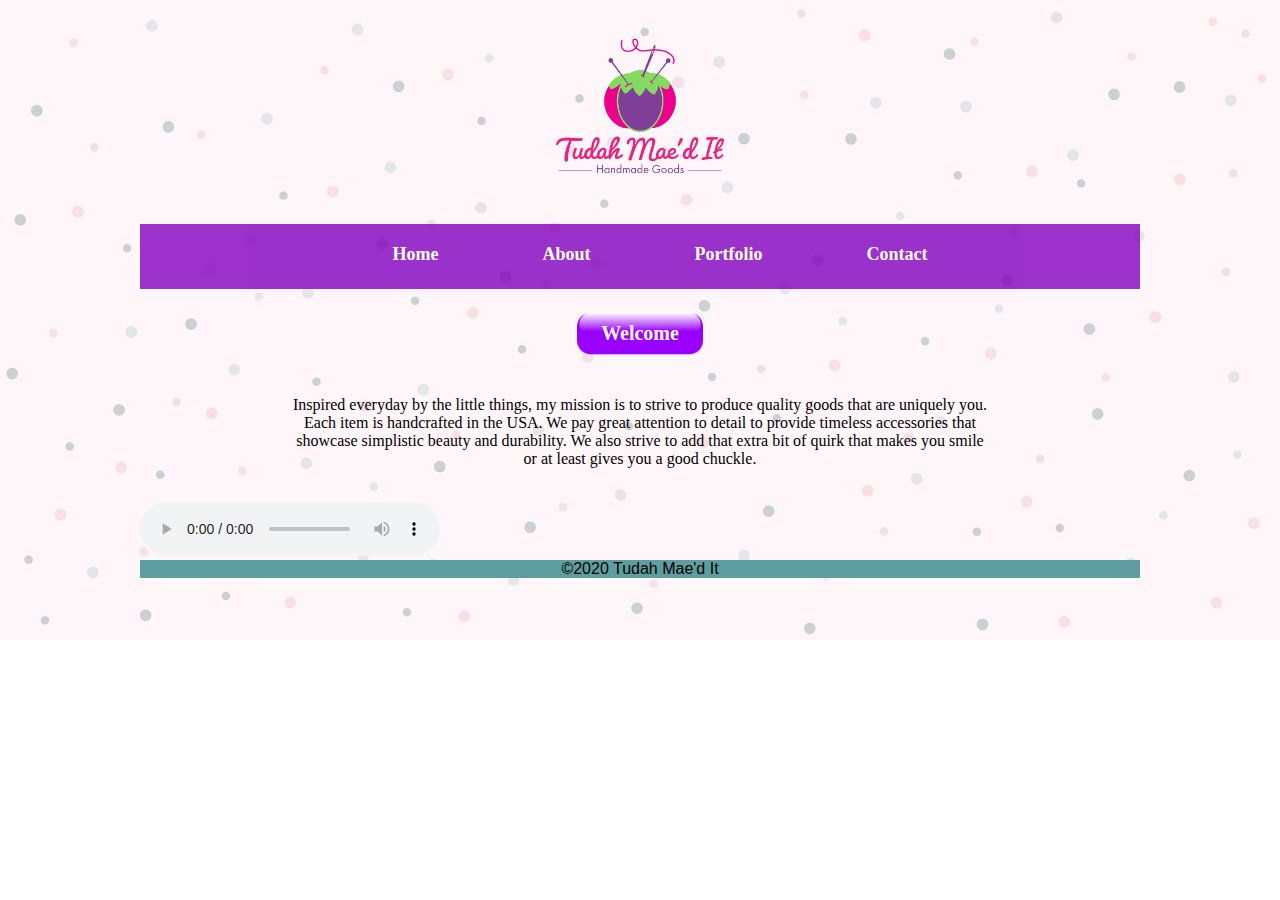
==== index.html @ e09f3fd2 "Update index" ====
<!doctype html>
<html>
<head>

	<meta charset="utf-8">
	<meta name="viewport" content="width=device-width, initial-scale=1.0">
	
<title>Tudah Mae'd It</title>
	<link rel="stylesheet" href="test.css">
	
	</head>
<body>
  	<div class="wrapper bar">
		<img class="imglogo" src="images/logo1.png" alt="logo" />
	
	<nav>
			<ul>
			<li><a href="index.html">Home</a></li>
			<li><a href="about.html">About</a></li>
			<li><a href="portfolio.html">Portfolio</a></li>
			<li><a href="contact.html">Contact</a></li>
		</ul>
	</nav>
	<h1>Welcome</h1>
		<center><p>Inspired everyday by the little things, my mission is to strive to produce quality goods that are uniquely you. Each item is handcrafted in the USA. We pay great attention to detail to provide timeless accessories that showcase simplistic beauty and durability. We also strive to add that extra bit of quirk that makes you smile or at least gives you a good chuckle.</p></center>
		<br>
	<audio controls loop> 
		 <source src="audio/Soft Urban A.mp3" type="audio/mp3">
		<source src="audio/Motions.wav" type="audio/wav">
		Your browser does not support the audio element.
</audio>
		<footer>&copy;2020 Tudah Mae'd It</footer>
	</div>
	</body>
</html>
---- test.css ----
@charset "utf-8";
/* CSS Document */



body {
	background-image: url("images/babydots.jpg");
	background-repeat: no-repeat;
	background-size: cover; 
	
}

.wrapper {
	margin: 0 auto;
	width: 1000px;
	

}
.imglogo {
	display: block;
	margin-left: auto;
	margin-right: auto;
	width: 200px;
	padding-top: 20px;
	padding-bottom: 20px;
		
}
img {
	display: block;
	margin-left: auto;
	margin-right: auto;
	width: 300px;
	
}

h1 {
	background-image: url("images/headerbackground.png");
	background-repeat: no-repeat;
	background-position: center;
	background-size: contain;
	text-align: center;
	color: floralwhite;
	font-size: 20px;
	padding-top: 20px;
	padding-bottom: 20px;
}

p {
	padding-top: 15px;
	text-align: center;
	width: 70%;
}
		
nav {
	width: 100%;
	height: 50px;
	line-height: 60px;
	padding-bottom: 15px;
	background-color: #8300C0;
	opacity: .8;
		
}

ul {
	text-align: center;
	
}

ul li {
	display: inline-block;
	list-style: none;
		
			
}
ul li a {
	text-decoration: none;
	font-size: 18px;
	font-weight: bold;
	font-family: Cambria, "Hoefler Text", "Liberation Serif", Times, "Times New Roman", "serif";
	color: white;
	padding: 0 50px;
				
}
ul li a:hover {
	color: black;
	
	
}
ul a:visited {
	color: floralwhite;
}
.left{
	width: 350px;
	float: left;
	margin-left: 40px;
	font-family: Gotham, "Helvetica Neue", Helvetica, Arial, "sans-serif";
	font-size: 15px;
	margin-bottom: 2px;
}
.right{
	width: 350px;
	float: right;
	margin-right: 40px;
	font-family: Gotham, "Helvetica Neue", Helvetica, Arial, "sans-serif";
	font-size: 15px;
	margin-bottom: 2px;
}
 .center {
  display: block;
  margin-left: auto;
  margin-right: auto;
  width: 50%;	
}

.row {
  margin: 8px -16px;
}

/* Add padding BETWEEN each column (if you want) */
.row,
.row > .column {
  padding: 8px;
}

/* Create four equal columns that floats next to each other */
.column {
  float: left;
  width: 25%;
}

/* Clear floats after rows */
.row:after {
  content: "";
  display: table;
  clear: both;
}

/* Content */
.content {
  background-color: white;
  padding: 10px;
}

/* Responsive layout - makes a two column-layout instead of four columns */
@media screen and (max-width: 900px) {
  .column {
    width: 50%;
  }
}

/* Responsive layout - makes the two columns stack on top of each other instead of next to each other */
@media screen and (max-width: 600px) {
  .column {
    width: 100%;
  }
}
footer {
	text-align: center;
	border: medium;
	background-color: cadetblue;
	clear: both;
	font-family: Gotham, "Helvetica Neue", Helvetica, Arial, "sans-serif";
	}
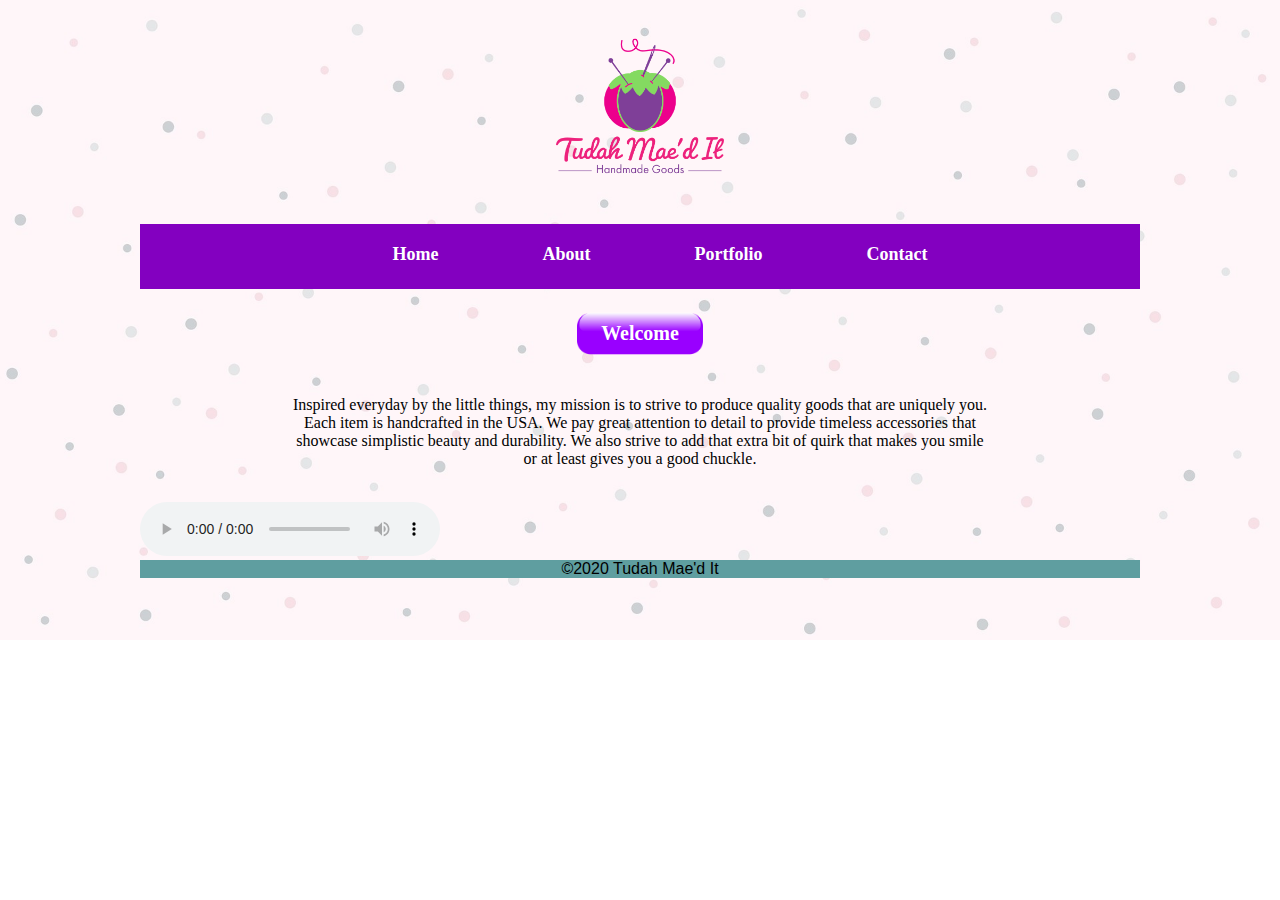
==== commit 67a7ea6f: "Update Index" ====
--- a/index.html
+++ b/index.html
@@ -1,11 +1,9 @@
 <!doctype html>
 <html>
 <head>
-
 	<meta charset="utf-8">
 	<meta name="viewport" content="width=device-width, initial-scale=1.0">
-	
-<title>Tudah Mae'd It</title>
+	<title>Tudah Mae'd It</title>
 	<link rel="stylesheet" href="test.css">
 	
 	</head>
--- a/test.css
+++ b/test.css
@@ -39,7 +39,7 @@
 	background-position: center;
 	background-size: contain;
 	text-align: center;
-	color: floralwhite;
+	color: white;
 	font-size: 20px;
 	padding-top: 20px;
 	padding-bottom: 20px;
@@ -57,8 +57,7 @@
 	line-height: 60px;
 	padding-bottom: 15px;
 	background-color: #8300C0;
-	opacity: .8;
-		
+			
 }
 
 ul {
@@ -87,7 +86,7 @@
 	
 }
 ul a:visited {
-	color: floralwhite;
+
 }
 .left{
 	width: 350px;
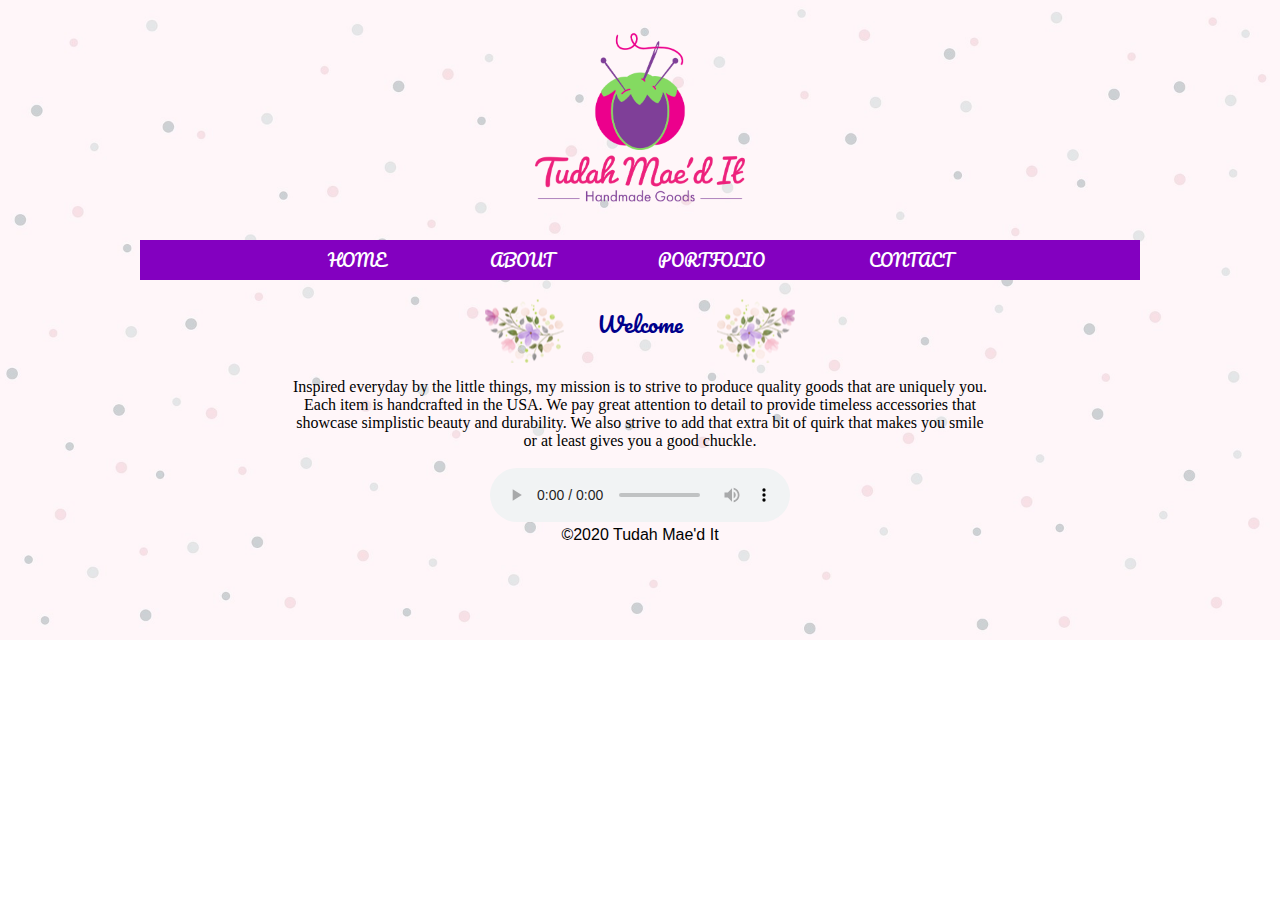
==== commit 20721f53: "Update index" ====
--- a/index.html
+++ b/index.html
@@ -4,6 +4,7 @@
 	<meta charset="utf-8">
 	<meta name="viewport" content="width=device-width, initial-scale=1.0">
 	<title>Tudah Mae'd It</title>
+	<link href="https://fonts.googleapis.com/css2?family=Cabin+Condensed&family=Pacifico&display=swap" rel="stylesheet">
 	<link rel="stylesheet" href="test.css">
 	
 	</head>
@@ -22,11 +23,13 @@
 	<h1>Welcome</h1>
 		<center><p>Inspired everyday by the little things, my mission is to strive to produce quality goods that are uniquely you. Each item is handcrafted in the USA. We pay great attention to detail to provide timeless accessories that showcase simplistic beauty and durability. We also strive to add that extra bit of quirk that makes you smile or at least gives you a good chuckle.</p></center>
 		<br>
-	<audio controls loop> 
+	<center>
+		<audio controls loop> 
 		 <source src="audio/Soft Urban A.mp3" type="audio/mp3">
 		<source src="audio/Motions.wav" type="audio/wav">
 		Your browser does not support the audio element.
 </audio>
+		</center>
 		<footer>&copy;2020 Tudah Mae'd It</footer>
 	</div>
 	</body>
--- a/test.css
+++ b/test.css
@@ -1,8 +1,10 @@
 @charset "utf-8";
 /* CSS Document */
 
-
-
+* {
+	margin: 0;
+	padding: 0;
+}
 body {
 	background-image: url("images/babydots.jpg");
 	background-repeat: no-repeat;
@@ -20,76 +22,116 @@
 	display: block;
 	margin-left: auto;
 	margin-right: auto;
-	width: 200px;
+	width: 250px;
 	padding-top: 20px;
 	padding-bottom: 20px;
 		
 }
-img {
-	display: block;
-	margin-left: auto;
-	margin-right: auto;
-	width: 300px;
 	
-}
-
-h1 {
-	background-image: url("images/headerbackground.png");
-	background-repeat: no-repeat;
-	background-position: center;
-	background-size: contain;
-	text-align: center;
-	color: white;
-	font-size: 20px;
-	padding-top: 20px;
-	padding-bottom: 20px;
-}
-
-p {
-	padding-top: 15px;
-	text-align: center;
-	width: 70%;
-}
-		
 nav {
 	width: 100%;
-	height: 50px;
-	line-height: 60px;
-	padding-bottom: 15px;
+	height: 40px;
+	line-height: 30px;
 	background-color: #8300C0;
+
 			
 }
 
 ul {
 	text-align: center;
+	padding: 5px 0 5px 0;
 	
 }
 
 ul li {
 	display: inline-block;
 	list-style: none;
+	font-family: 'Cabin Condensed', sans-serif;
 		
 			
 }
 ul li a {
 	text-decoration: none;
-	font-size: 18px;
-	font-weight: bold;
-	font-family: Cambria, "Hoefler Text", "Liberation Serif", Times, "Times New Roman", "serif";
+	text-transform: uppercase;
+	font-family: 'Pacifico', cursive;
+	font-size: 16px;
 	color: white;
-	padding: 0 50px;
+	padding: 0 50px;;
 				
 }
 ul li a:hover {
-	color: black;
+	color: #38CDF7;
 	
 	
 }
 ul a:visited {
 
 }
+
+h1 {
+	background-image: url("images/flower-4148707_1920.png");
+	background-repeat: no-repeat;
+	background-position: center;
+	font-family: 'Pacifico', cursive;
+	font-size: 22px;
+	font-weight: 400;
+	text-align: center;
+	color: darkblue;
+	padding-top: 24px;
+	padding-bottom: 20px;
+}
+h2 {
+	font-family:  'Cabin Condensed', sans-serif;
+	font-size: 20px;
+	font-weight: 100;
+	text-align: center;
+	color: white;
+	padding-top: 0 0 0 15px;
+	}
+h3 {
+	font-family:  'Cabin Condensed', sans-serif;
+	font-size: 18px;
+	font-weight: 100;
+	text-align: center;
+	color: deeppink;
+	padding: 24px 0 30px  0;
+}
+p {
+	padding-top: 15px;
+	text-align: center;
+	width: 70%;
+}
+
+.form
+{
+    display: block;
+    text-align: center;
+	height: 130px;
+	line-height: 35px;
+	background-color: purple;
+	border-width: thin;
+	width: 90%;
+	margin-left: auto;
+	margin-right: auto;
+}
+
+.twitter.insta {
+	display: inline-block;
+	width: 80%;
+	margin-left: auto;
+	margin-right: auto;
+	
+}
+
+
+input {
+	margin-left: 20px;
+	margin-right: 20px;
+
+	
+}
 .left{
-	width: 350px;
+	width: 200px;
 	float: left;
 	margin-left: 40px;
 	font-family: Gotham, "Helvetica Neue", Helvetica, Arial, "sans-serif";
@@ -97,18 +139,12 @@
 	margin-bottom: 2px;
 }
 .right{
-	width: 350px;
+	width: 200px;
 	float: right;
 	margin-right: 40px;
 	font-family: Gotham, "Helvetica Neue", Helvetica, Arial, "sans-serif";
 	font-size: 15px;
 	margin-bottom: 2px;
-}
- .center {
-  display: block;
-  margin-left: auto;
-  margin-right: auto;
-  width: 50%;	
 }
 
 .row {
@@ -155,8 +191,6 @@
 }
 footer {
 	text-align: center;
-	border: medium;
-	background-color: cadetblue;
 	clear: both;
 	font-family: Gotham, "Helvetica Neue", Helvetica, Arial, "sans-serif";
 	}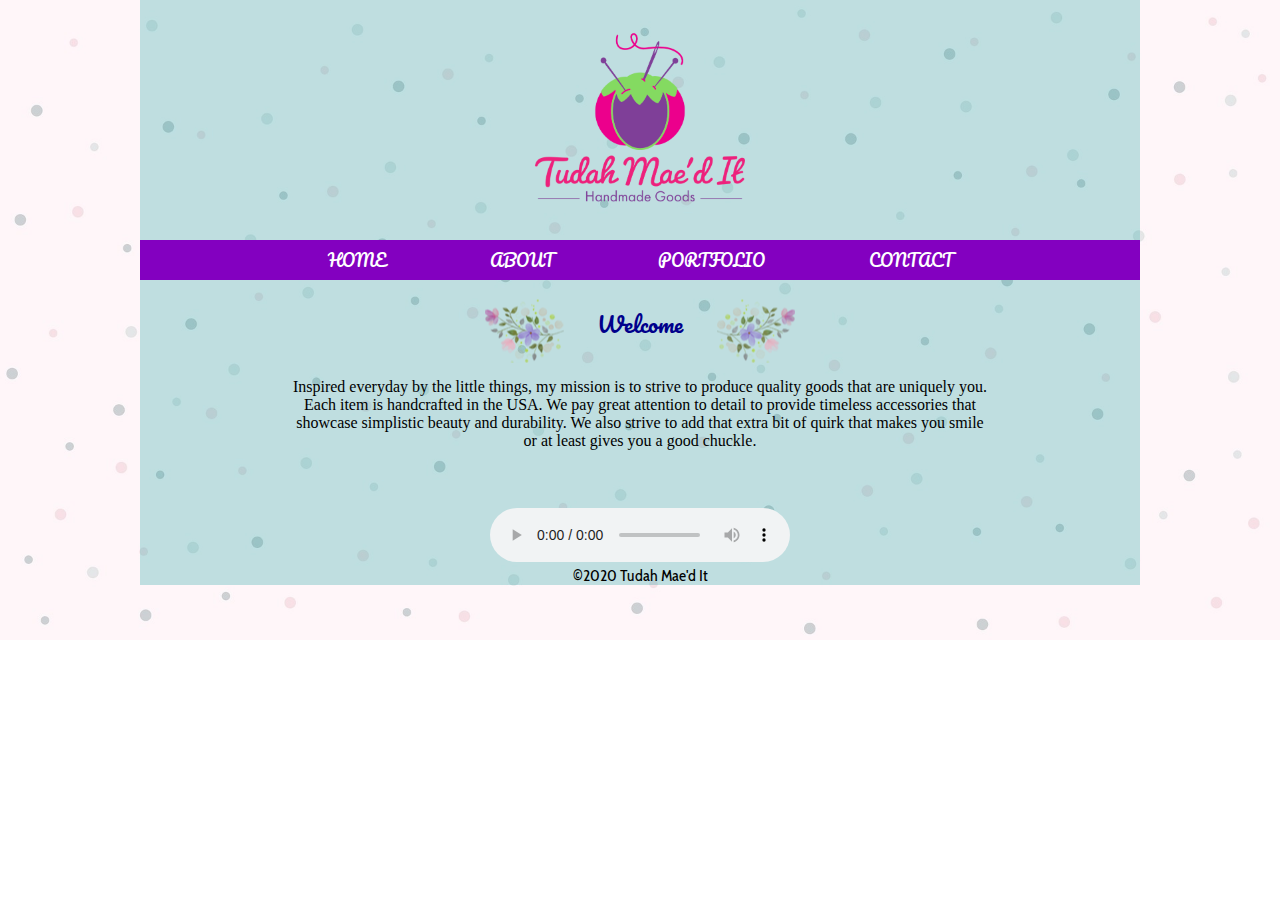
==== commit 093250d4: "Update Index" ====
--- a/index.html
+++ b/index.html
@@ -2,9 +2,10 @@
 <html>
 <head>
 	<meta charset="utf-8">
-	<meta name="viewport" content="width=device-width, initial-scale=1.0">
+	<meta name="viewport" content="width=device-width, initial-scale=1, shrink-to-fit=no">
 	<title>Tudah Mae'd It</title>
 	<link href="https://fonts.googleapis.com/css2?family=Cabin+Condensed&family=Pacifico&display=swap" rel="stylesheet">
+	<link rel="stylesheet" href="https://stackpath.bootstrapcdn.com/bootstrap/4.5.0/css/bootstrap.min.css" integrity="sha384-9aIt2nRpC12Uk9gS9baDl411NQApFmC26EwAOH8WgZl5MYYxFfc+NcPb1dKGj7Sk" crossorigin="anonymous">
 	<link rel="stylesheet" href="test.css">
 	
 	</head>
--- a/test.css
+++ b/test.css
@@ -13,8 +13,13 @@
 }
 
 .wrapper {
+	background-image: url("images/opaqueblue.png");
+	background-repeat: no-repeat;
+	background-size: cover; 
 	margin: 0 auto;
 	width: 1000px;
+	max-height: none;
+	
 	
 
 }
@@ -29,6 +34,7 @@
 }
 	
 nav {
+
 	width: 100%;
 	height: 40px;
 	line-height: 30px;
@@ -97,16 +103,67 @@
 	padding: 24px 0 30px  0;
 }
 p {
+
+	text-align: center;
+	width: 70%;
 	padding-top: 15px;
-	text-align: center;
-	width: 70%;
-}
-
-.form
-{
-    display: block;
+	padding-bottom: 40px;
+}
+
+.carousel-inner {
+	width: 100%;
+	max-height: 400px;
+	text-align: center;
+}
+
+
+.center {
+display: block;
+	margin-left: auto;
+	margin-right: auto;
+	width: 900px;
+	text-align: center;
+}
+
+.button {
+  border: thin;
+  color: none;
+font-family: 'Cabin Condensed', sans-serif;
+	font-weight:600;
+  padding: 16px 32px;
+  text-align: center;
+  text-decoration: none;
+  display: inline-block;
+
+	}
+.button1 {
+  background-color: white; 
+  color: black; 
+  border: 2px solid  #8300C0;
+	
+}
+
+.button1:hover {
+  background-color: #CA0E8B;
+  color: white;
+}
+
+.button2 {
+  background-color: white; 
+  color: black; 
+  border: 2px solid  #8300C0;
+}
+
+.button2:hover {
+  background-color:  #CA0E8B;
+  color: white;
+}
+
+
+.form {
+	display: block;
     text-align: center;
-	height: 130px;
+	height: 125px;
 	line-height: 35px;
 	background-color: purple;
 	border-width: thin;
@@ -134,7 +191,7 @@
 	width: 200px;
 	float: left;
 	margin-left: 40px;
-	font-family: Gotham, "Helvetica Neue", Helvetica, Arial, "sans-serif";
+	font-family: 'Cabin Condensed', sans-serif;
 	font-size: 15px;
 	margin-bottom: 2px;
 }
@@ -142,25 +199,31 @@
 	width: 200px;
 	float: right;
 	margin-right: 40px;
-	font-family: Gotham, "Helvetica Neue", Helvetica, Arial, "sans-serif";
+	font-family: 'Cabin Condensed', sans-serif;
 	font-size: 15px;
 	margin-bottom: 2px;
 }
 
+
+/* purse handbag zipper pouch sections
 .row {
   margin: 8px -16px;
 }
 
 /* Add padding BETWEEN each column (if you want) */
-.row,
+.row {
+		margin:0 auto;
+
+}
 .row > .column {
-  padding: 8px;
+  padding: 30px 0 35px 20px;
 }
 
 /* Create four equal columns that floats next to each other */
 .column {
-  float: left;
-  width: 25%;
+   width: 33%;
+
+
 }
 
 /* Clear floats after rows */
@@ -172,25 +235,22 @@
 
 /* Content */
 .content {
-  background-color: white;
-  padding: 10px;
-}
-
-/* Responsive layout - makes a two column-layout instead of four columns */
-@media screen and (max-width: 900px) {
-  .column {
-    width: 50%;
-  }
+background-color: aliceblue;padding: 5px;
+  text-align: center;
+
+
 }
 
 /* Responsive layout - makes the two columns stack on top of each other instead of next to each other */
 @media screen and (max-width: 600px) {
   .column {
     width: 100%;
+	 
   }
+
 }
 footer {
 	text-align: center;
 	clear: both;
-	font-family: Gotham, "Helvetica Neue", Helvetica, Arial, "sans-serif";
+	font-family: 'Cabin Condensed', sans-serif;
 	}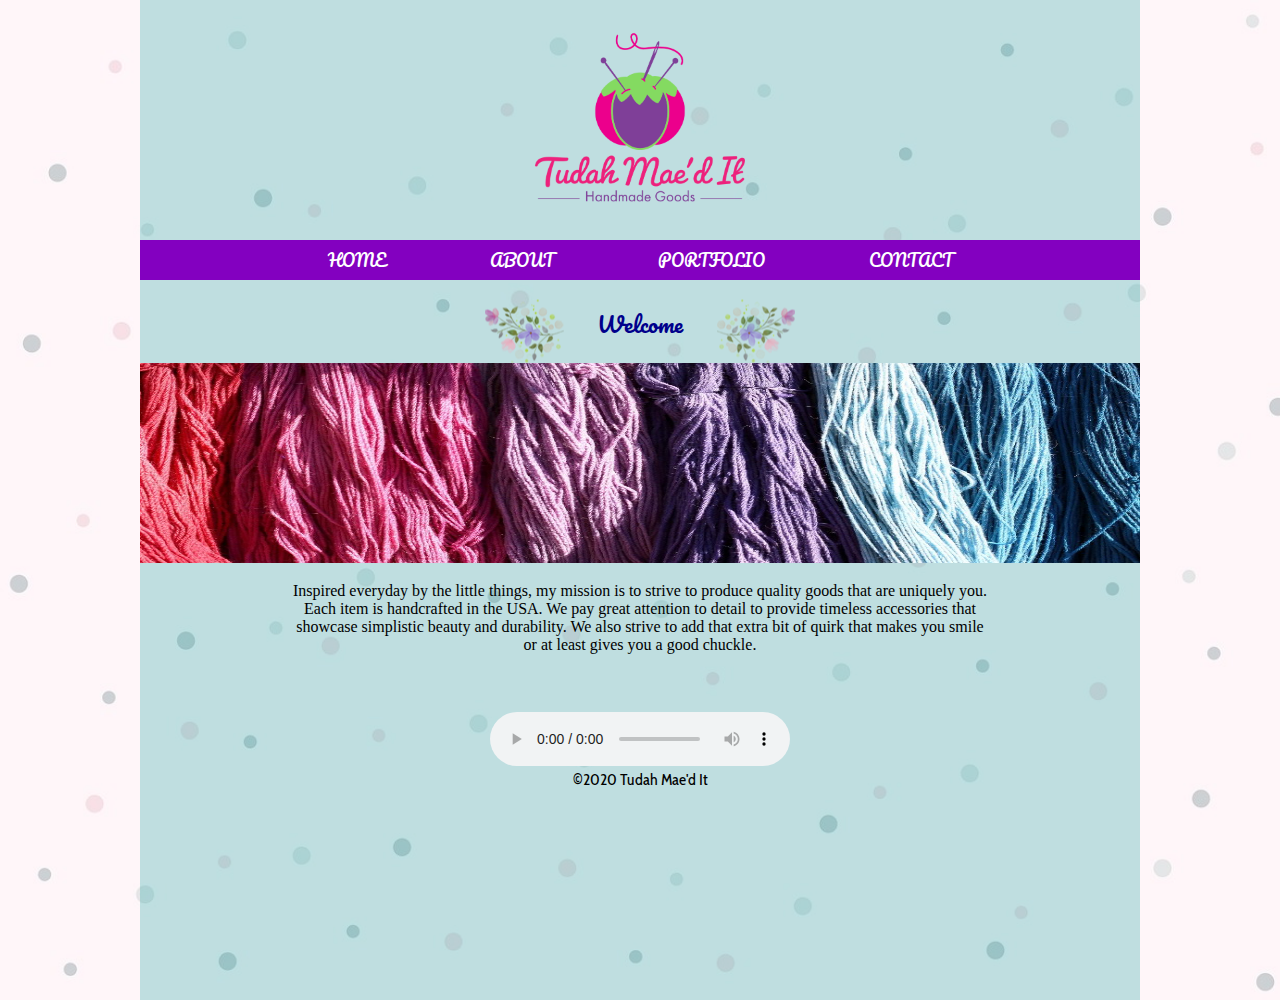
==== commit f801b7db: "Update Index" ====
--- a/index.html
+++ b/index.html
@@ -22,6 +22,7 @@
 		</ul>
 	</nav>
 	<h1>Welcome</h1>
+			<img class="imgthread" src="images/threadtheory.jpg" alt="thread" />
 		<center><p>Inspired everyday by the little things, my mission is to strive to produce quality goods that are uniquely you. Each item is handcrafted in the USA. We pay great attention to detail to provide timeless accessories that showcase simplistic beauty and durability. We also strive to add that extra bit of quirk that makes you smile or at least gives you a good chuckle.</p></center>
 		<br>
 	<center>
--- a/test.css
+++ b/test.css
@@ -18,7 +18,7 @@
 	background-size: cover; 
 	margin: 0 auto;
 	width: 1000px;
-	max-height: none;
+	min-height: 1000px;
 	
 	
 
@@ -32,6 +32,10 @@
 	padding-bottom: 20px;
 		
 }
+.imgthread {
+	width: 100%;
+	max-height: 200px;	
+}
 	
 nav {
 
@@ -52,7 +56,7 @@
 ul li {
 	display: inline-block;
 	list-style: none;
-	font-family: 'Cabin Condensed', sans-serif;
+	font-family :'Cabin Condensed', sans-serif;
 		
 			
 }
@@ -165,7 +169,7 @@
     text-align: center;
 	height: 125px;
 	line-height: 35px;
-	background-color: purple;
+	background-color: #8300C0;
 	border-width: thin;
 	width: 90%;
 	margin-left: auto;
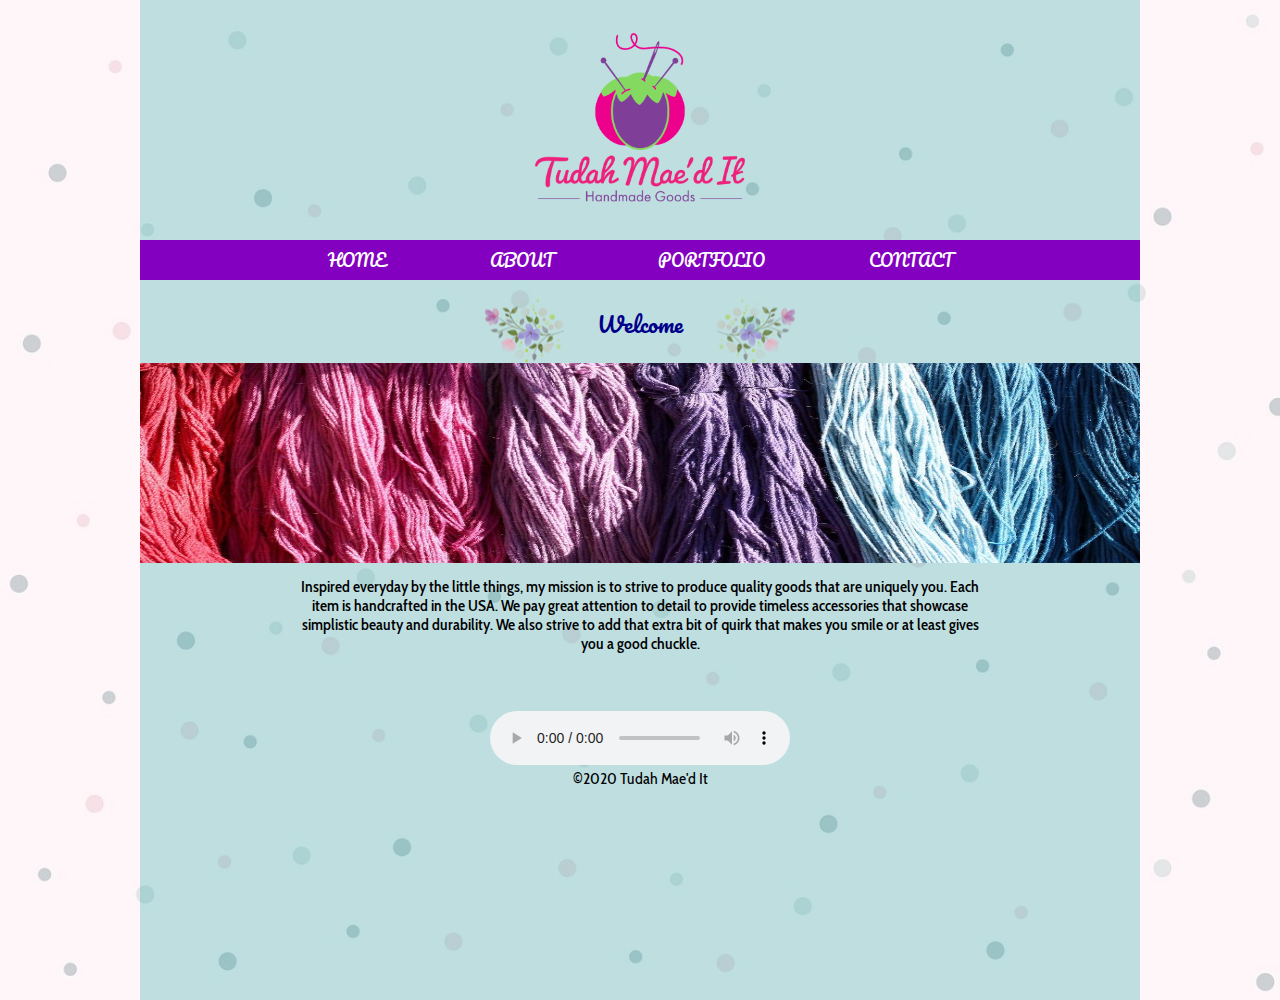
==== commit 221b7487: "Update index" ====
--- a/index.html
+++ b/index.html
@@ -27,8 +27,8 @@
 		<br>
 	<center>
 		<audio controls loop> 
-		 <source src="audio/Soft Urban A.mp3" type="audio/mp3">
-		<source src="audio/Motions.wav" type="audio/wav">
+		 <source src="audio/magicinthegarden.wav" type="audio/wav">
+		<source src="audio/ambientldelicate.mp3" type="audio/mp3">
 		Your browser does not support the audio element.
 </audio>
 		</center>
--- a/test.css
+++ b/test.css
@@ -11,7 +11,6 @@
 	background-size: cover; 
 	
 }
-
 .wrapper {
 	background-image: url("images/opaqueblue.png");
 	background-repeat: no-repeat;
@@ -20,8 +19,6 @@
 	width: 1000px;
 	min-height: 1000px;
 	
-	
-
 }
 .imglogo {
 	display: block;
@@ -44,7 +41,7 @@
 	line-height: 30px;
 	background-color: #8300C0;
 
-			
+		
 }
 
 ul {
@@ -110,7 +107,10 @@
 
 	text-align: center;
 	width: 70%;
-	padding-top: 15px;
+	font-family:  'Cabin Condensed', sans-serif;
+	font-size: 16px;
+	font-weight:500;
+	padding-top: 10px;
 	padding-bottom: 40px;
 }
 
@@ -208,13 +208,6 @@
 	margin-bottom: 2px;
 }
 
-
-/* purse handbag zipper pouch sections
-.row {
-  margin: 8px -16px;
-}
-
-/* Add padding BETWEEN each column (if you want) */
 .row {
 		margin:0 auto;
 
@@ -223,14 +216,11 @@
   padding: 30px 0 35px 20px;
 }
 
-/* Create four equal columns that floats next to each other */
 .column {
    width: 33%;
 
 
 }
-
-/* Clear floats after rows */
 .row:after {
   content: "";
   display: table;
@@ -245,7 +235,6 @@
 
 }
 
-/* Responsive layout - makes the two columns stack on top of each other instead of next to each other */
 @media screen and (max-width: 600px) {
   .column {
     width: 100%;
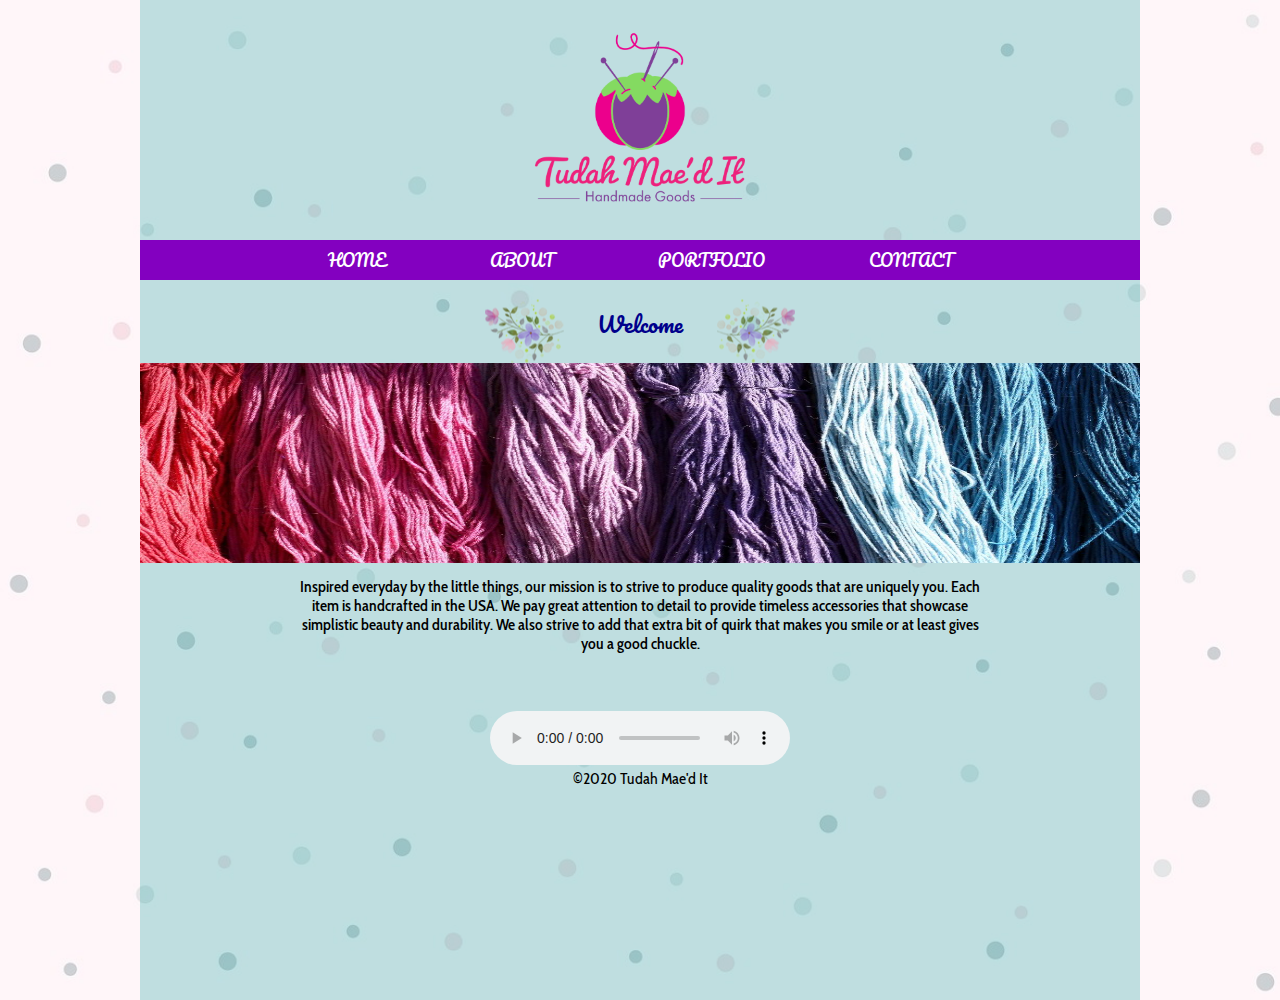
==== commit 0dd5b279: "Update index.html" ====
--- a/index.html
+++ b/index.html
@@ -23,7 +23,7 @@
 	</nav>
 	<h1>Welcome</h1>
 			<img class="imgthread" src="images/threadtheory.jpg" alt="thread" />
-		<center><p>Inspired everyday by the little things, my mission is to strive to produce quality goods that are uniquely you. Each item is handcrafted in the USA. We pay great attention to detail to provide timeless accessories that showcase simplistic beauty and durability. We also strive to add that extra bit of quirk that makes you smile or at least gives you a good chuckle.</p></center>
+		<center><p>Inspired everyday by the little things, our mission is to strive to produce quality goods that are uniquely you. Each item is handcrafted in the USA. We pay great attention to detail to provide timeless accessories that showcase simplistic beauty and durability. We also strive to add that extra bit of quirk that makes you smile or at least gives you a good chuckle.</p></center>
 		<br>
 	<center>
 		<audio controls loop> 
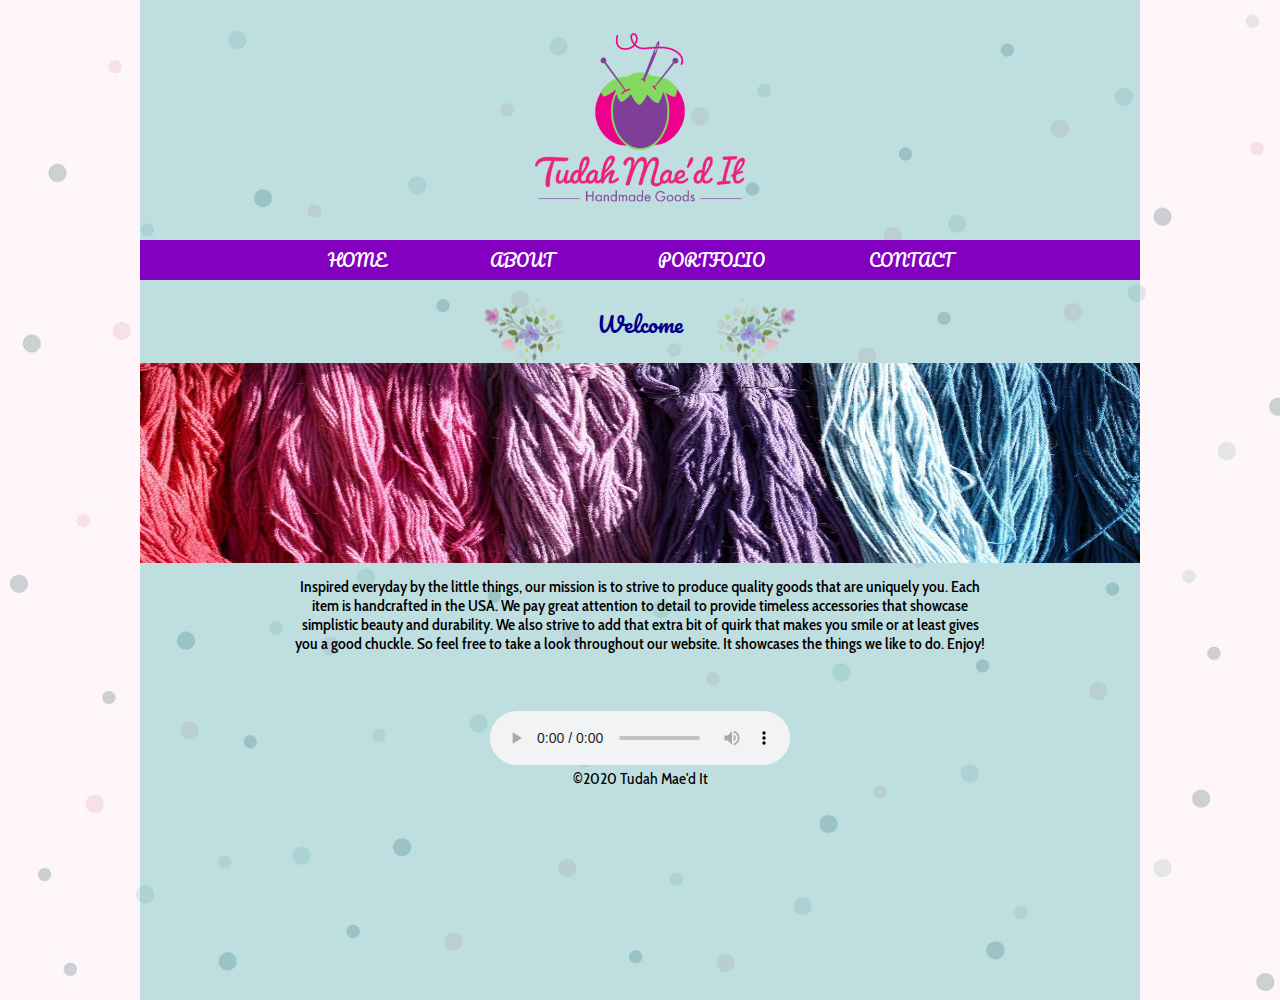
==== commit 5011e975: "Update index.html" ====
--- a/index.html
+++ b/index.html
@@ -23,7 +23,7 @@
 	</nav>
 	<h1>Welcome</h1>
 			<img class="imgthread" src="images/threadtheory.jpg" alt="thread" />
-		<center><p>Inspired everyday by the little things, our mission is to strive to produce quality goods that are uniquely you. Each item is handcrafted in the USA. We pay great attention to detail to provide timeless accessories that showcase simplistic beauty and durability. We also strive to add that extra bit of quirk that makes you smile or at least gives you a good chuckle.</p></center>
+		<center><p>Inspired everyday by the little things, our mission is to strive to produce quality goods that are uniquely you. Each item is handcrafted in the USA. We pay great attention to detail to provide timeless accessories that showcase simplistic beauty and durability. We also strive to add that extra bit of quirk that makes you smile or at least gives you a good chuckle. So feel free to take a look throughout our website. It showcases the things we like to do. Enjoy!</p></center>
 		<br>
 	<center>
 		<audio controls loop> 
